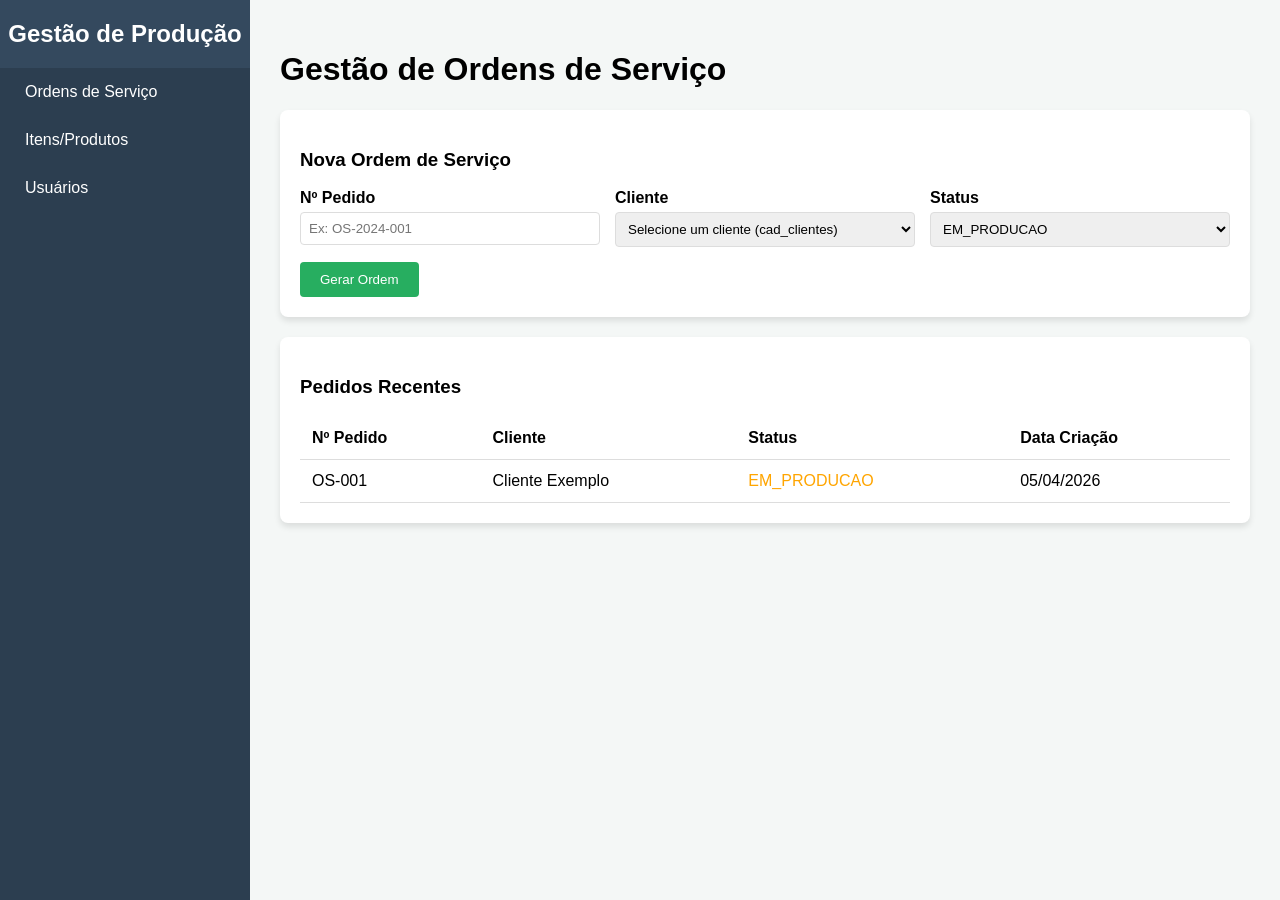
==== index.html @ 839ca437 "novo modelo do projeto" ====
<!DOCTYPE html>
<html lang="pt-br">
<head>
    <meta charset="UTF-8">
    <title>Sistema OS - Dashboard</title>
    <link rel="stylesheet" href="style.css">
</head>
<body>
    <div class="sidebar">
        <h2>Gestão de Produção</h2>
        <nav>
            <a href="index.html">Ordens de Serviço</a>
            <a href="itens.html">Itens/Produtos</a>
            <a href="usuarios.html">Usuários</a>
        </nav>
    </div>

    <div class="main-content">
        <h1>Gestão de Ordens de Serviço</h1>
        
        <div class="card">
            <h3>Nova Ordem de Serviço</h3>
            <form>
                <div style="display: grid; grid-template-columns: 1fr 1fr 1fr; gap: 15px;">
                    <div class="form-group">
                        <label>Nº Pedido</label>
                        <input type="text" placeholder="Ex: OS-2024-001">
                    </div>
                    <div class="form-group">
                        <label>Cliente</label>
                        <select>
                            <option>Selecione um cliente (cad_clientes)</option>
                        </select>
                    </div>
                    <div class="form-group">
                        <label>Status</label>
                        <select>
                            <option>EM_PRODUCAO</option>
                            <option>FINALIZADA</option>
                            <option>NF_EMITIDA</option>
                            <option>ENTREGUE</option>
                        </select>
                    </div>
                </div>
                <button type="submit">Gerar Ordem</button>
            </form>
        </div>

        <div class="card">
            <h3>Pedidos Recentes</h3>
            <table>
                <thead>
                    <tr>
                        <th>Nº Pedido</th>
                        <th>Cliente</th>
                        <th>Status</th>
                        <th>Data Criação</th>
                    </tr>
                </thead>
                <tbody>
                    <tr>
                        <td>OS-001</td>
                        <td>Cliente Exemplo</td>
                        <td><span style="color: orange;">EM_PRODUCAO</span></td>
                        <td>05/04/2026</td>
                    </tr>
                </tbody>
            </table>
        </div>
    </div>
</body>
</html>
---- style.css ----
:root {
    --primary: #2c3e50;
    --secondary: #34495e;
    --accent: #3498db;
    --success: #27ae60;
    --text: #ecf0f1;
    --bg: #f4f7f6;
}

body {
    font-family: 'Segoe UI', Tahoma, Geneva, Verdana, sans-serif;
    margin: 0;
    display: flex;
    background-color: var(--bg);
}

/* Sidebar */
.sidebar {
    width: 250px;
    height: 100vh;
    background: var(--primary);
    color: white;
    position: fixed;
}

.sidebar h2 {
    text-align: center;
    padding: 20px 0;
    background: var(--secondary);
    margin: 0;
}

.sidebar nav a {
    display: block;
    color: white;
    padding: 15px 25px;
    text-decoration: none;
    transition: 0.3s;
}

.sidebar nav a:hover {
    background: var(--accent);
}

/* Main Content */
.main-content {
    margin-left: 250px;
    padding: 30px;
    width: calc(100% - 250px);
}

.card {
    background: white;
    padding: 20px;
    border-radius: 8px;
    box-shadow: 0 4px 6px rgba(0,0,0,0.1);
    margin-bottom: 20px;
}

/* Forms */
.form-group {
    margin-bottom: 15px;
}

label {
    display: block;
    margin-bottom: 5px;
    font-weight: bold;
}

input, select, textarea {
    width: 100%;
    padding: 8px;
    border: 1px solid #ddd;
    border-radius: 4px;
    box-sizing: border-box;
}

button {
    background: var(--success);
    color: white;
    border: none;
    padding: 10px 20px;
    border-radius: 4px;
    cursor: pointer;
}

button:hover {
    opacity: 0.9;
}

/* Table */
table {
    width: 100%;
    border-collapse: collapse;
}

th, td {
    text-align: left;
    padding: 12px;
    border-bottom: 1px solid #ddd;
}
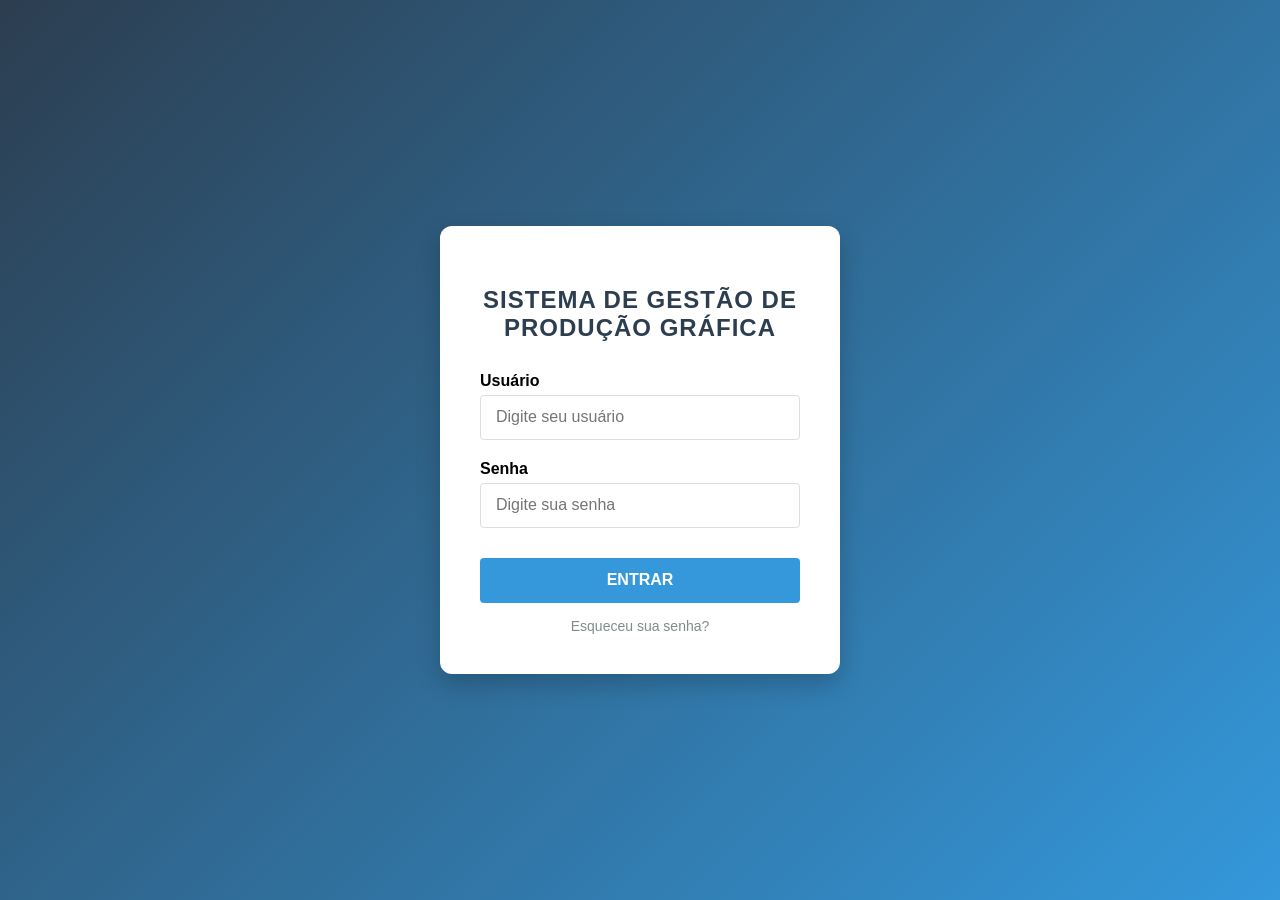
==== commit 056cb7cb: "ajustes no dashboard e login para apresentação" ====
--- a/index.html
+++ b/index.html
@@ -2,71 +2,120 @@
 <html lang="pt-br">
 <head>
     <meta charset="UTF-8">
-    <title>Sistema OS - Dashboard</title>
+    <meta name="viewport" content="width=device-width, initial-scale=1.0">
+    <title>Login - Sistema de Gestão</title>
     <link rel="stylesheet" href="style.css">
+    <style>
+        /* Estilos específicos para centralizar o login */
+        body {
+            display: flex;
+            justify-content: center;
+            align-items: center;
+            height: 100vh;
+            background: linear-gradient(135deg, #2c3e50 0%, #3498db 100%);
+            margin: 0;
+        }
+
+        .login-container {
+            width: 100%;
+            max-width: 400px;
+            padding: 20px;
+        }
+
+        .login-card {
+            background: white;
+            padding: 40px;
+            border-radius: 12px;
+            box-shadow: 0 10px 25px rgba(0,0,0,0.2);
+            text-align: center;
+        }
+
+        .login-card h2 {
+            color: #2c3e50;
+            margin-bottom: 30px;
+            font-size: 24px;
+            text-transform: uppercase;
+            letter-spacing: 1px;
+        }
+
+        .login-card .form-group {
+            text-align: left;
+            margin-bottom: 20px;
+        }
+
+        .login-card input {
+            height: 45px;
+            font-size: 16px;
+            padding-left: 15px;
+        }
+
+        .btn-login {
+            width: 100%;
+            height: 45px;
+            background: #3498db;
+            font-size: 16px;
+            font-weight: bold;
+            text-transform: uppercase;
+            margin-top: 10px;
+            transition: background 0.3s ease;
+        }
+
+        .btn-login:hover {
+            background: #2980b9;
+        }
+
+        .forgot-password {
+            display: block;
+            margin-top: 15px;
+            font-size: 14px;
+            color: #7f8c8d;
+            text-decoration: none;
+        }
+
+        .forgot-password:hover {
+            text-decoration: underline;
+        }
+    </style>
 </head>
 <body>
-    <div class="sidebar">
-        <h2>Gestão de Produção</h2>
-        <nav>
-            <a href="index.html">Ordens de Serviço</a>
-            <a href="itens.html">Itens/Produtos</a>
-            <a href="usuarios.html">Usuários</a>
-        </nav>
+
+    <div class="login-container">
+        <div class="login-card">
+            <h2>Sistema de Gestão de Produção Gráfica</h2>
+            
+            <form onsubmit="entrar(event)">
+                <div class="form-group">
+                    <label for="usuario">Usuário</label>
+                    <input type="text" id="usuario" name="usuario" placeholder="Digite seu usuário" required>
+                </div>
+
+                <div class="form-group">
+                    <label for="senha">Senha</label>
+                    <input type="password" id="senha" name="senha" placeholder="Digite sua senha" required>
+                </div>
+
+                <button type="submit" class="btn-login">Entrar</button>
+            </form>
+
+            <a href="#" class="forgot-password">Esqueceu sua senha?</a>
+        </div>
     </div>
 
-    <div class="main-content">
-        <h1>Gestão de Ordens de Serviço</h1>
-        
-        <div class="card">
-            <h3>Nova Ordem de Serviço</h3>
-            <form>
-                <div style="display: grid; grid-template-columns: 1fr 1fr 1fr; gap: 15px;">
-                    <div class="form-group">
-                        <label>Nº Pedido</label>
-                        <input type="text" placeholder="Ex: OS-2024-001">
-                    </div>
-                    <div class="form-group">
-                        <label>Cliente</label>
-                        <select>
-                            <option>Selecione um cliente (cad_clientes)</option>
-                        </select>
-                    </div>
-                    <div class="form-group">
-                        <label>Status</label>
-                        <select>
-                            <option>EM_PRODUCAO</option>
-                            <option>FINALIZADA</option>
-                            <option>NF_EMITIDA</option>
-                            <option>ENTREGUE</option>
-                        </select>
-                    </div>
-                </div>
-                <button type="submit">Gerar Ordem</button>
-            </form>
-        </div>
+    <script>
+    function entrar(event) {
+        event.preventDefault(); // impede o erro do form
 
-        <div class="card">
-            <h3>Pedidos Recentes</h3>
-            <table>
-                <thead>
-                    <tr>
-                        <th>Nº Pedido</th>
-                        <th>Cliente</th>
-                        <th>Status</th>
-                        <th>Data Criação</th>
-                    </tr>
-                </thead>
-                <tbody>
-                    <tr>
-                        <td>OS-001</td>
-                        <td>Cliente Exemplo</td>
-                        <td><span style="color: orange;">EM_PRODUCAO</span></td>
-                        <td>05/04/2026</td>
-                    </tr>
-                </tbody>
-            </table>
-        </div>
-    </div>
+        const usuario = document.getElementById("usuario").value;
+        const senha = document.getElementById("senha").value;
+        localStorage.setItem("usuario", usuario);
+
+        if (usuario === "admin" && senha === "123") {
+        window.location.href = "dashboard.html";
+        } else {
+            alert("Usuário ou senha inválidos!");
+        }
+    }
+    </script>
+
 </body>
 </html>
--- a/style.css
+++ b/style.css
@@ -99,4 +99,42 @@
     text-align: left;
     padding: 12px;
     border-bottom: 1px solid #ddd;
+}
+
+.btn-logout {
+  background: #e74c3c;
+  border: none;
+  padding: 8px 15px;
+  color: white;
+  border-radius: 5px;
+  cursor: pointer;
+}
+
+.btn-logout:hover {
+  background: #c0392b;
+}
+
+.topo {
+  display: flex;
+  justify-content: space-between;
+  align-items: center;
+}
+
+.topo div {
+  display: flex;
+  align-items: center;
+  gap: 10px;
+}
+
+.btn-logout {
+  background: #e74c3c;
+  border: none;
+  padding: 8px 15px;
+  color: white;
+  border-radius: 5px;
+  cursor: pointer;
+}
+
+.btn-logout:hover {
+  background: #c0392b;
 }
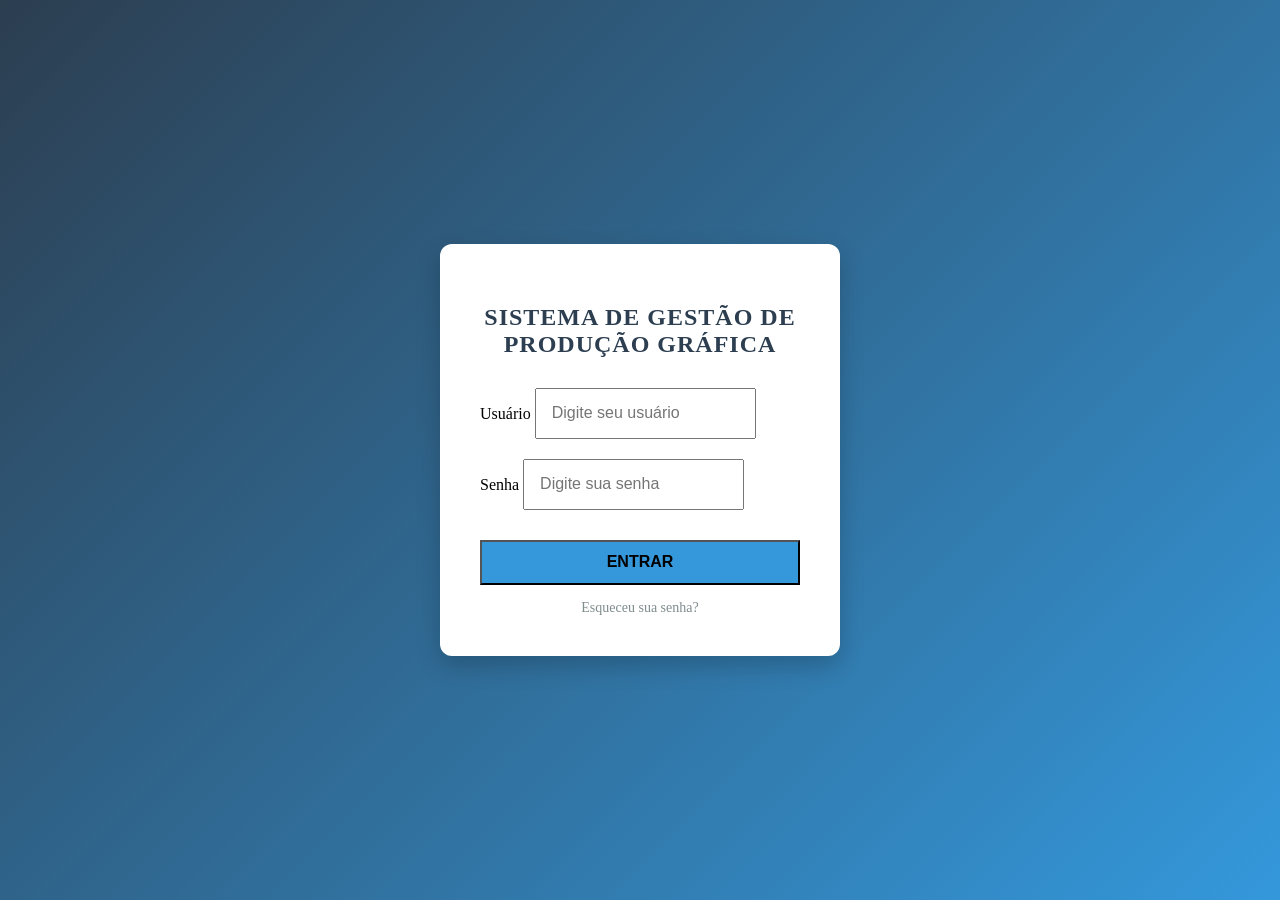
==== commit bd4390ea: "Integra frontend com backend usando Django" ====
--- a/index.html
+++ b/index.html
@@ -4,7 +4,7 @@
     <meta charset="UTF-8">
     <meta name="viewport" content="width=device-width, initial-scale=1.0">
     <title>Login - Sistema de Gestão</title>
-    <link rel="stylesheet" href="style.css">
+    <link rel="stylesheet" href="/static/style.css">
     <style>
         /* Estilos específicos para centralizar o login */
         body {
@@ -110,7 +110,7 @@
         localStorage.setItem("usuario", usuario);
 
         if (usuario === "admin" && senha === "123") {
-        window.location.href = "dashboard.html";
+        window.location.href = "/dashboard/";
         } else {
             alert("Usuário ou senha inválidos!");
         }
